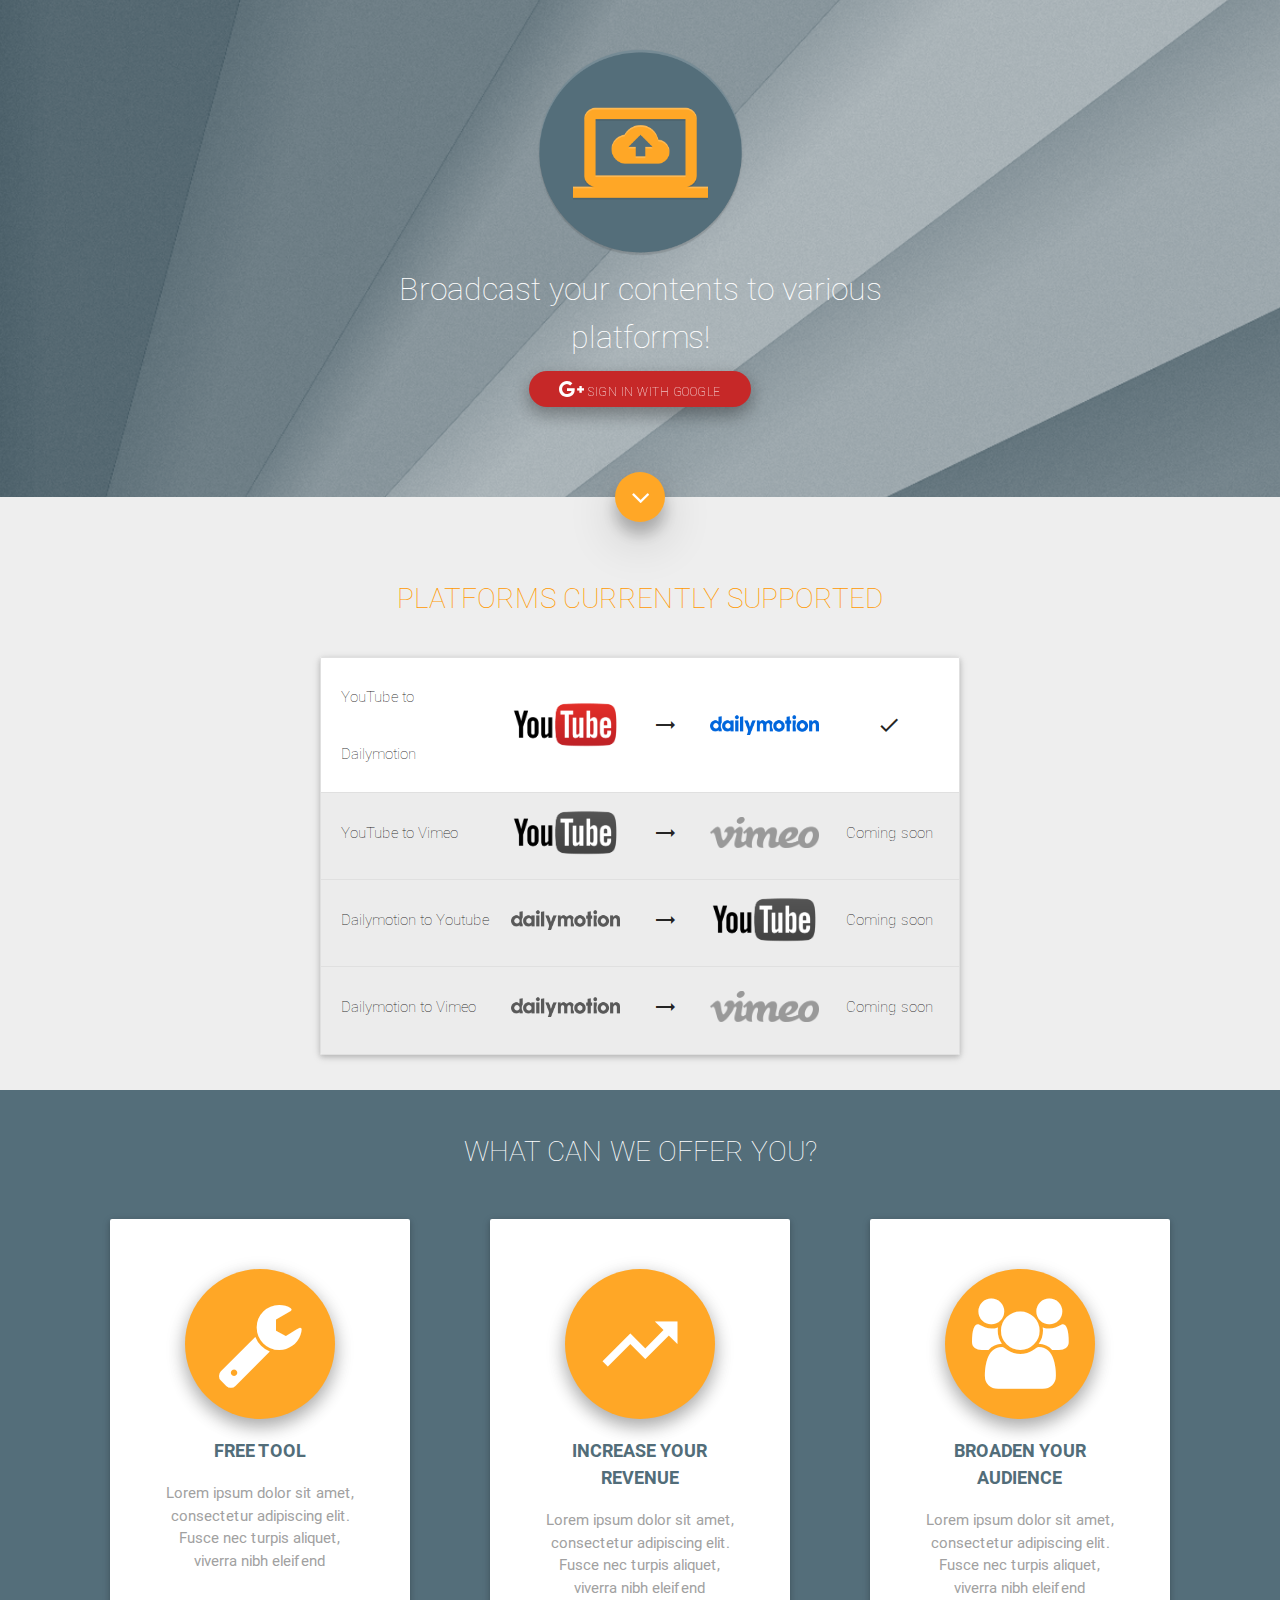
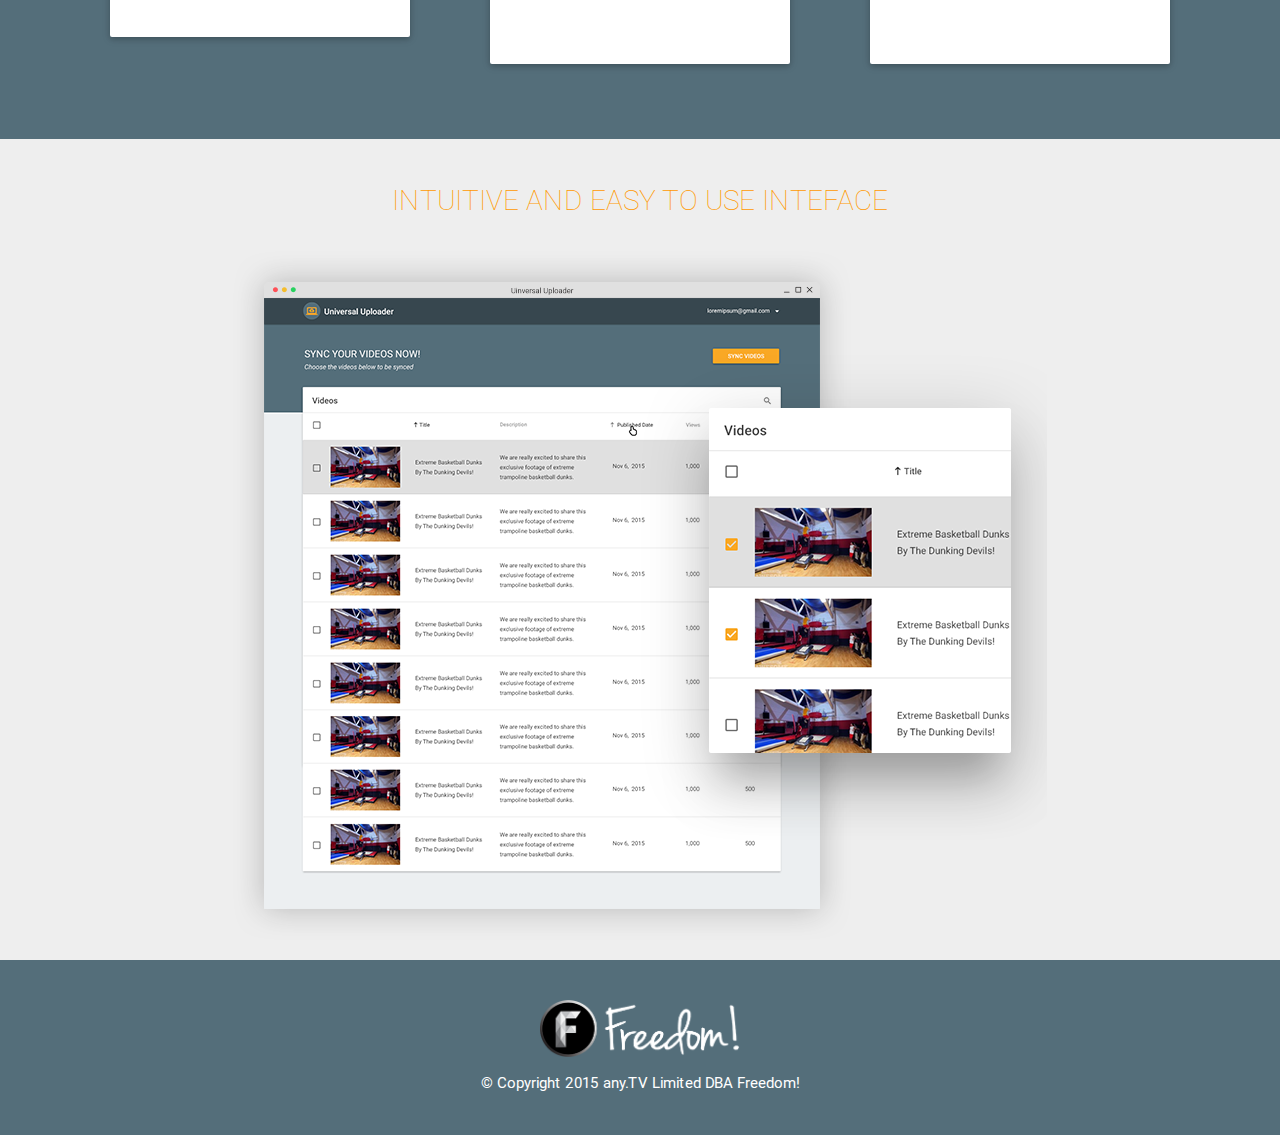
==== index.html @ 1f017063 "initial commit" ====
<html>
	<head>
		<script src="/bower_components/webcomponentsjs/webcomponents-lite.min.js"></script>
		<link rel="stylesheet" href="/bower_components/materialize/dist/css/materialize.min.css">
	    <link rel="import" href="/bower_components/polymer/polymer.html">
	    <link rel="import" href="/bower_components/paper-material/paper-material.html">
	    <link href="https://fonts.googleapis.com/icon?family=Material+Icons" rel="stylesheet">
	    <link rel="stylesheet" href="https://maxcdn.bootstrapcdn.com/font-awesome/4.5.0/css/font-awesome.min.css">
	    <style type="text/css">
	    	/** START BANNER **/
	    	section.banner {
	    		background: url(/assets/banner.png);
	    		background-size: cover;
				background-repeat: no-repeat;
				background-position: center center;
				position: relative;
	    		text-align: center;
	    		padding: 40px 0 90px 0;
	    	}

	    	section.banner img {
	    		width: 225px;
	    		height: 225px;
	    		margin: 0 auto;
	    	}

	    	section.banner .byline {
	    		color: #ffffff;
	    		font-size: 32px;
	    		text-align: center;
	    		margin-top: 0px;
	    		margin-bottom: 10px;
	    	}

	    	section.banner .caret-down {
	    		background-color: #FFA726;
	    		position: absolute;
			    display: block;
			    left: calc(50% - 25px);
			    bottom: -25px;
		        width: 50px;
				height: 50px;
	    	}

	    	section.banner .caret-down i {
	    		line-height: 50px;
	    		font-size: 2em;
	    	}
	    	/** END BANNER **/

	    	/** START SERVICES **/
	    	section.services .card {
	    		padding: 0;
	    	}

	    	section.services .card .inline {
	    		display: inline-block;
	    	}

	    	section.services .collection {
	    		margin: 0;
	    	}

	    	section.services .collection li {
	    		min-height: 87px;
	    		line-height: 57px;
	    	}

	    	section.services .collection > li > .title {
	    		width: 25%;
	    	}

			section.services .collection > li > img {
	    		width: 25%;
	    		padding: 0 20px;
	    	}	    	

	    	section.services .collection > li > * {
	    		vertical-align: middle;
	    	}

	    	section.services .card .logo-youtube {
	    	}

	    	section.services .card .space {
	    		width: 8.33333%;
	    		text-align: center;
	    	}

	    	section.services .card .label {
	    		width: 16.666666%;
	    		text-align: center;
	    	}

	    	section.services .card .disabled {
	    		background: #ECECEC;
	    	}

	    	section.services .card .disabled > img {
	    		filter: none;
				-webkit-filter: grayscale(100%);
				-moz-filter:    grayscale(100%);
				-ms-filter:     grayscale(100%);
				-o-filter:      grayscale(100%);
	    	}

	    	section.services .copy {
	    		color: #FF9900;
	    		margin: 80px 0 30px 0;
	    	}
	    	/** END SERVICES **/

	    	/** START OFFER **/
	    	section.offers {
	    		background: #546E7A;
	    		padding: 40px;
	    	}

	    	section.offers .copy{
	    		color: #ffffff;
	    		margin-bottom: 40px;
	    	}

	    	section.offers .offers-list{
	    		padding: 0 30px;
	    	}

	    	section.offers .offers-list .col{
	    		padding: 0 40px;
	    	}

	    	section.offers .offers-list .col .card {
	    		padding: 50px;
	    		text-align: center;
	    	}

	    	section.offers .offers-list .col .card > .desc {
	    		color: #526D79;
	    		font-size: 18px;
	    		font-weight: bold;
	    	}

	    	section.offers .offers-list .col .card > .full-desc {
	    		color: #A1A1A1;
	    		font-weight: normal;
	    	}

	    	section.offers .offers-list .col .btn-floating{
	    		background: #FFA726;
	    		color: #F57C00;
	    		width: 150;
	    		height: 150;
	    		margin: 0 auto;	
	    	}

	    	section.offers a i {
				font-size: 6em;
				line-height: 150px;
				cursor: default;
			}
	    	/** END OFFER **/

 	    	/** START INTERFACE **/
 	    	section.interface {
 	    		text-align: center;
 	    	}

 	    	section.interface .copy {
 	    		color: #FF9900;
	    		margin: 40px 0 30px 0;
 	    	}
	    	/** END INTERFACE **/

	    	/** START FOOTER **/
	    	footer {
	    		text-align: center;
	    		background: #546E7A;
	    		padding: 40px;
	    	}

	    	footer .copyright{
	    		margin-bottom: 0;
	    		font-weight: normal;
	    		color: #ffffff;
	    	}
	    	/** END FOOTER **/

	    	body {
	    		background: #EEEEEE;
	    		font-weight: lighter;
	    	}

	    	.btn.signin {
	    		background-color: #C62828;
	    		border-radius: 30px;
	    		font-size: 12px;
	    	}

	    	.copy {
	    		font-size: 28px;
	    		text-align: center;
	    	}
	    </style>
	</head>
	<body>
		<section class="banner">
			<img class="logo" src="/assets/universal-uploader-logo.png" />
			<p class="byline">Broadcast your contents to various<br/>platforms!</p>
			<a class="btn waves-effect signin z-depth-2"><i class="fa fa-google-plus"></i> SIGN IN WITH GOOGLE</a>
			<a class="btn-floating z-depth-3 caret-down"><i class="fa fa-2x fa-angle-down"></i></a>
		</section>

		<section class="services">
			<div class="copy">
				PLATFORMS CURRENTLY SUPPORTED
			</div>
			<div class="row">
				<div class="card col m6 push-m3">
					<ul class="collection">
						<li class="collection-item">
							<span class="inline title">YouTube to Dailymotion</span><!--
							--><img class="inline logo-youtube" src="/assets/logo_youtube.png"><!--
							--><i class="inline material-icons space">trending_flat</i><!--
							--><img class="inline logo2" src="/assets/logo_dailymotion1.png"><!--
							--><i class="inline material-icons label">check</i>
						</li>
						<li class="collection-item disabled">
							<span class="inline title">YouTube to Vimeo</span><!--
							--><img class="inline logo-youtube" src="/assets/logo_youtube.png"><!--
							--><i class="inline material-icons space">trending_flat</i><!--
							--><img class="inline logo2" src="/assets/logo_vimeo.png"><!--
							--><span class="inline label">Coming soon</span>
						</li>
						<li class="collection-item disabled">
							<span class="inline title">Dailymotion to Youtube</span><!--
							--><img class="inline logo-youtube" src="/assets/logo_dailymotion1.png"><!--
							--><i class="inline material-icons space">trending_flat</i><!--
							--><img class="inline logo2" src="/assets/logo_youtube.png"><!--
							--><span class="inline label">Coming soon</span>
						</li>
						<li class="collection-item disabled">
							<span class="inline title">Dailymotion to Vimeo</span><!--
							--><img class="inline logo-youtube" src="/assets/logo_dailymotion1.png"><!--
							--><i class="inline material-icons space">trending_flat</i><!--
							--><img class="inline logo2" src="/assets/logo_vimeo.png"><!--
							--><span class="inline label">Coming soon</span>
						</li>
					</ul>
				</div>
			</div>
		</section>

		<section class="offers">
			<div class="copy">
				WHAT CAN WE OFFER YOU?
			</div>
			<div class="row offers-list">
				<div class="col s12 m12 l4">
					<div class="card">
						<a class="btn-floating z-depth-2"><i class="fa fa-wrench"></i></a>
						<p class="desc">FREE TOOL</p>
						<p class="full-desc">Lorem ipsum dolor sit amet, consectetur adipiscing elit. Fusce nec turpis aliquet, viverra nibh eleifend</p>
					</div>
				</div>

				<div class="col s12 m12 l4">
					<div class="card">
						<a class="btn-floating z-depth-2"><i class="material-icons">trending_up</i></a>
						<p class="desc">INCREASE YOUR REVENUE</p>
						<p class="full-desc">Lorem ipsum dolor sit amet, consectetur adipiscing elit. Fusce nec turpis aliquet, viverra nibh eleifend</p>
					</div>
				</div>

				<div class="col s12 m12 l4">
					<div class="card">
						<a class="btn-floating z-depth-2"><i class="fa fa-group"></i></a>
						<p class="desc">BROADEN YOUR AUDIENCE</p>
						<p class="full-desc">Lorem ipsum dolor sit amet, consectetur adipiscing elit. Fusce nec turpis aliquet, viverra nibh eleifend</p>
					</div>
				</div>
			</div>
		</section>

		<section class="interface">
			<div class="copy">
				INTUITIVE AND EASY TO USE INTEFACE
			</div>
			<div class="row">
				<img src="/assets/sample-interface.png" />
			</div>
		</section>

		<footer>
			<img width="200" src="/assets/logo_freedom.png"/>
			<p class="copyright">&copy; Copyright 2015 any.TV Limited DBA Freedom!</p>
		</footer>

		<script src="/bower_components/jquery/dist/jquery.min.js"></script>
		<script src="/bower_components/materialize/dist/js/materialize.min.js"></script>
	</body>
</html>
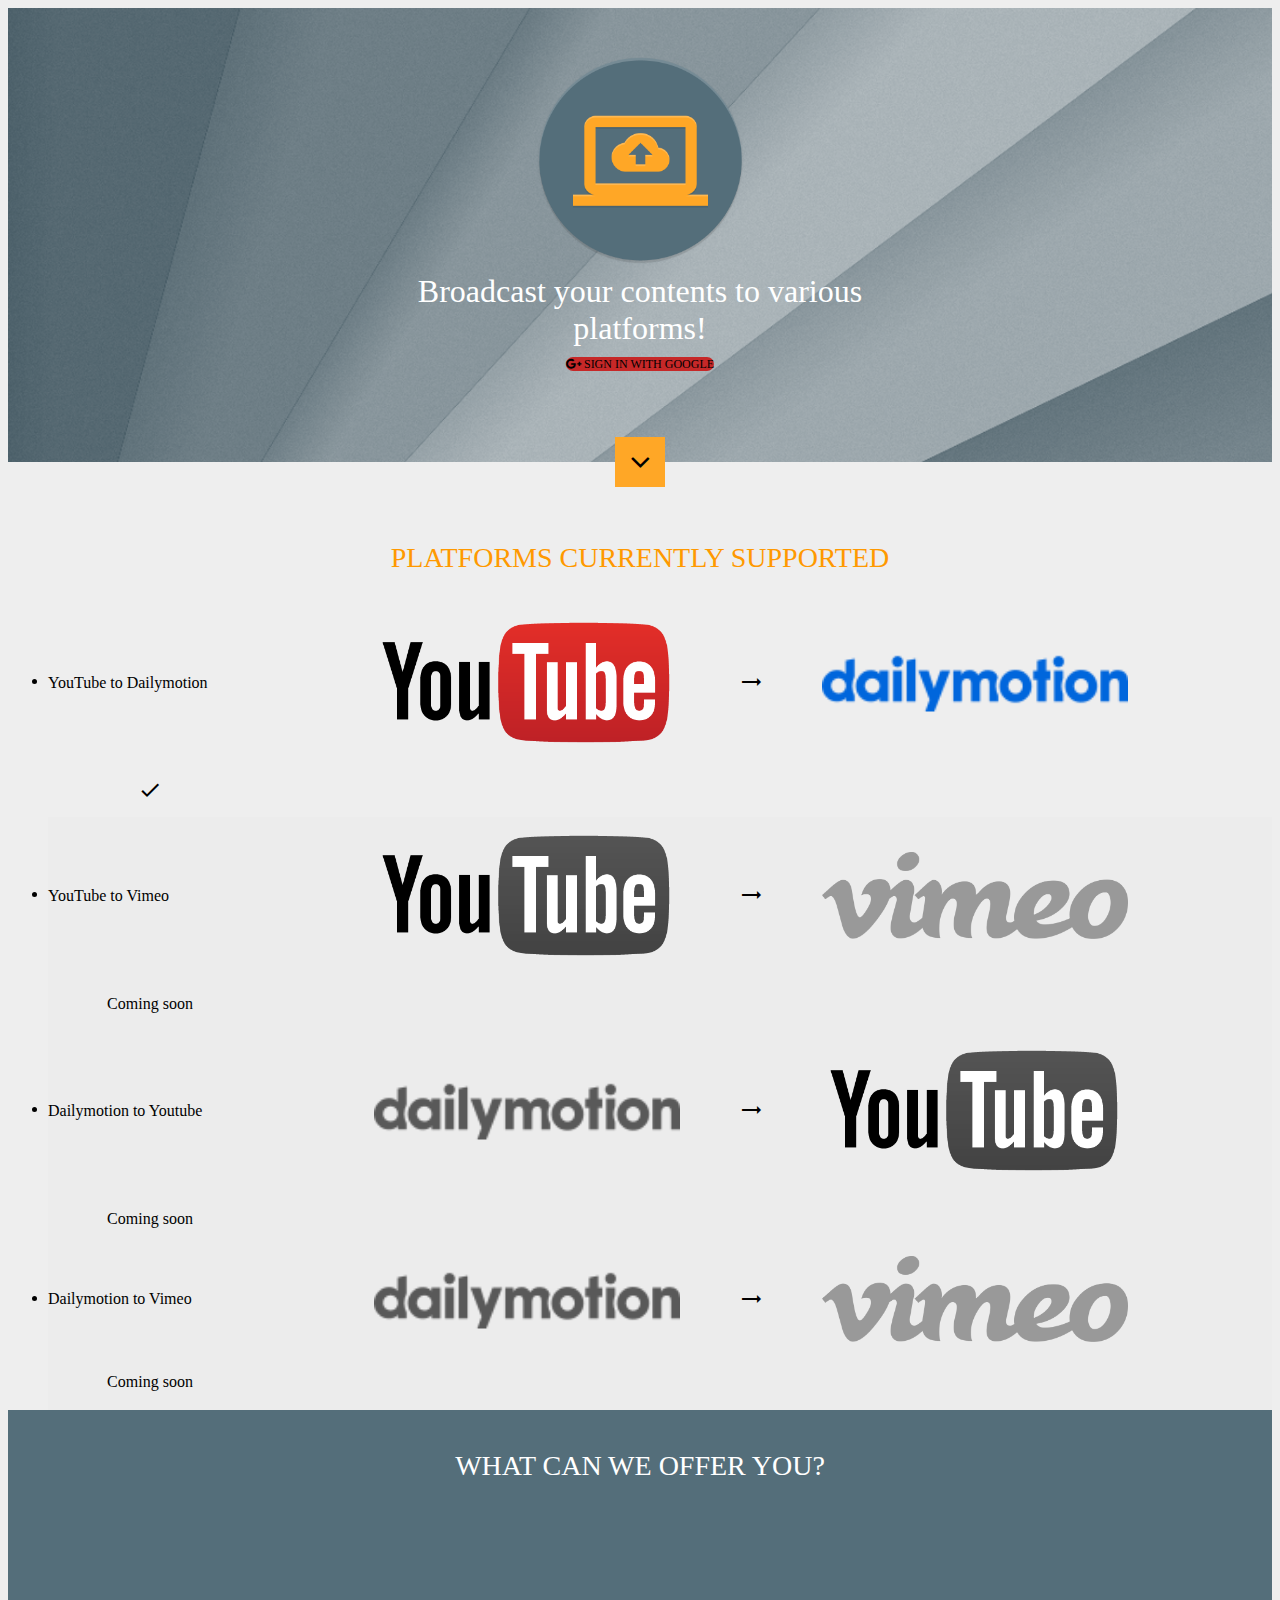
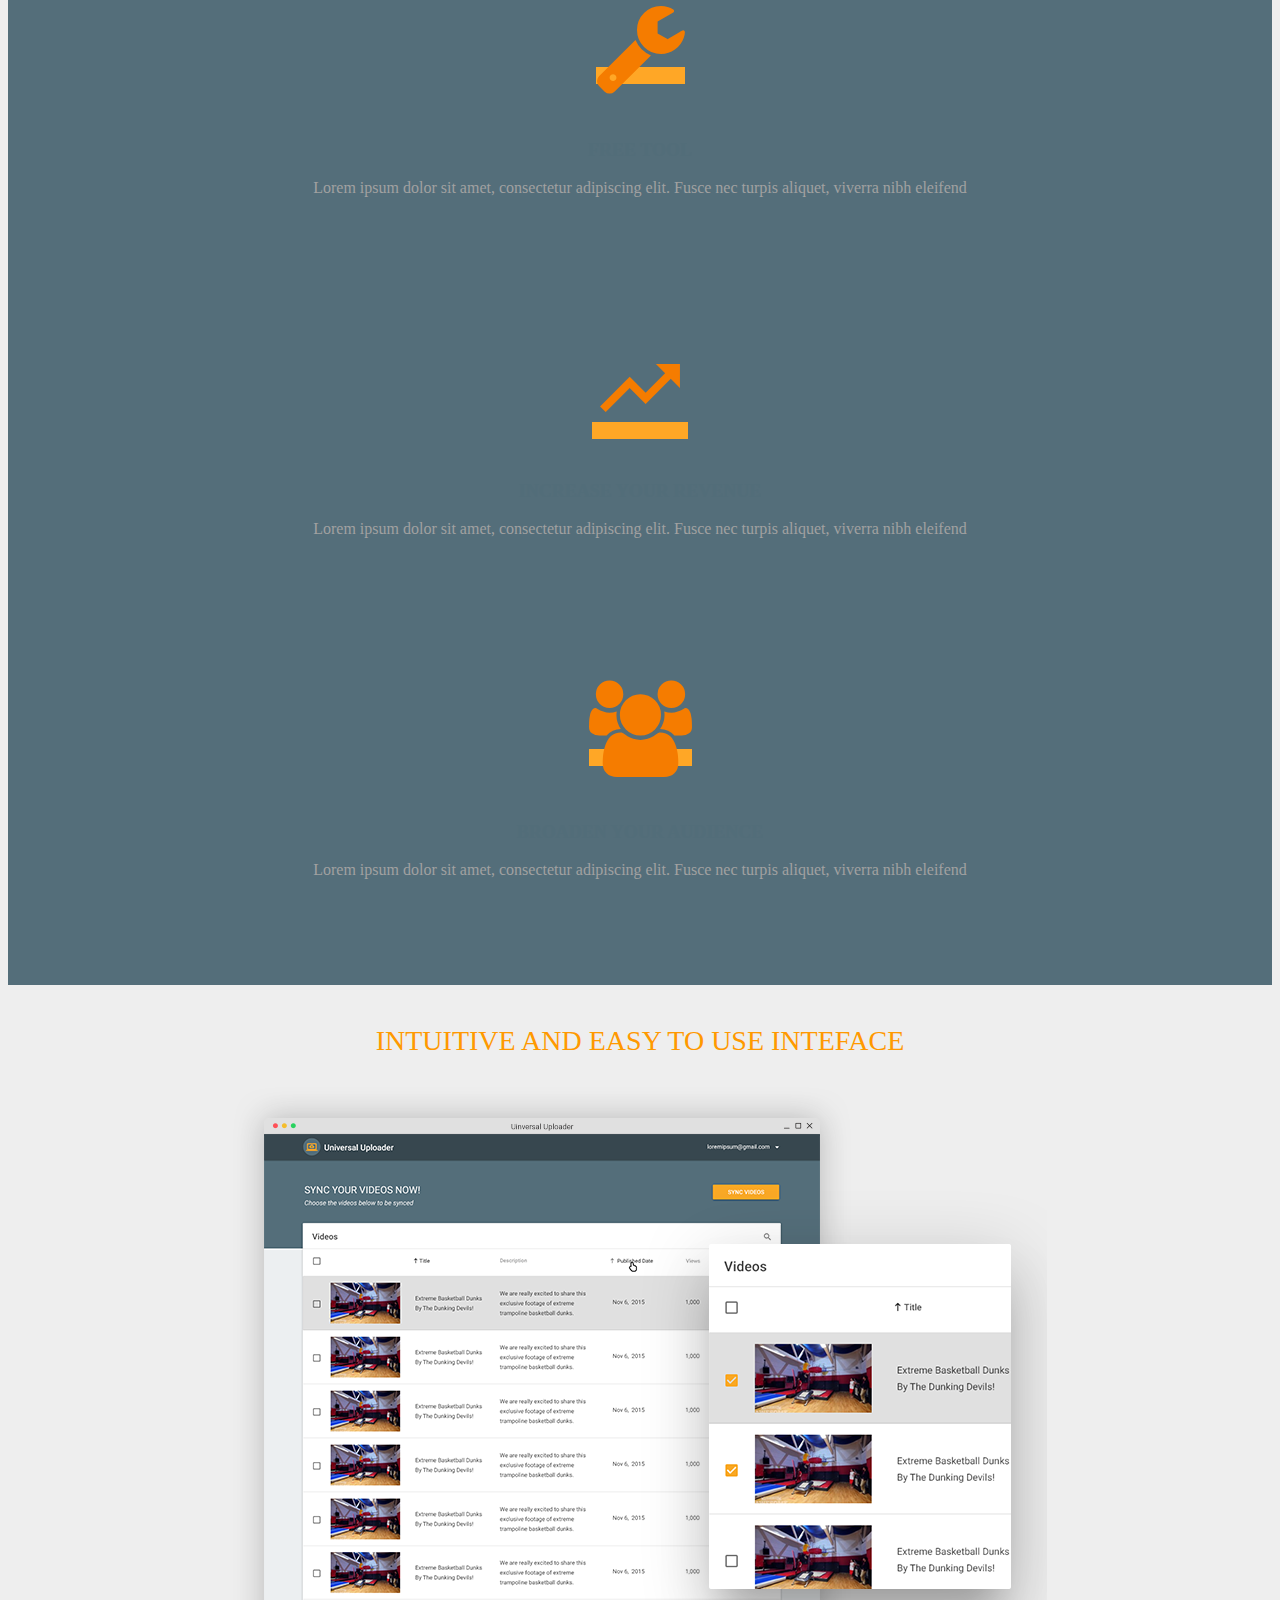
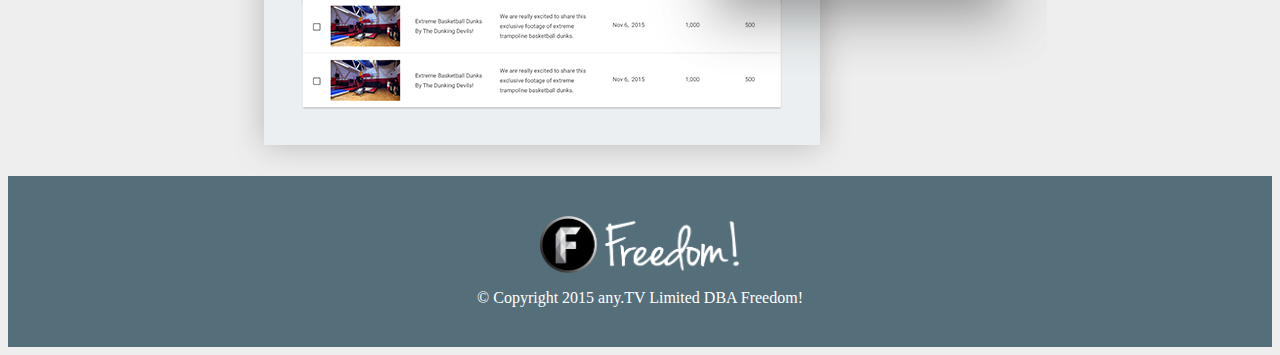
==== commit 68202029: "moved styles to a separate file" ====
--- a/index.html
+++ b/index.html
@@ -1,206 +1,12 @@
 <html>
 	<head>
 		<script src="/bower_components/webcomponentsjs/webcomponents-lite.min.js"></script>
+		<link rel="stylesheet" href="/assets/styles/style.css">
 		<link rel="stylesheet" href="/bower_components/materialize/dist/css/materialize.min.css">
 	    <link rel="import" href="/bower_components/polymer/polymer.html">
 	    <link rel="import" href="/bower_components/paper-material/paper-material.html">
 	    <link href="https://fonts.googleapis.com/icon?family=Material+Icons" rel="stylesheet">
 	    <link rel="stylesheet" href="https://maxcdn.bootstrapcdn.com/font-awesome/4.5.0/css/font-awesome.min.css">
-	    <style type="text/css">
-	    	/** START BANNER **/
-	    	section.banner {
-	    		background: url(/assets/banner.png);
-	    		background-size: cover;
-				background-repeat: no-repeat;
-				background-position: center center;
-				position: relative;
-	    		text-align: center;
-	    		padding: 40px 0 90px 0;
-	    	}
-
-	    	section.banner img {
-	    		width: 225px;
-	    		height: 225px;
-	    		margin: 0 auto;
-	    	}
-
-	    	section.banner .byline {
-	    		color: #ffffff;
-	    		font-size: 32px;
-	    		text-align: center;
-	    		margin-top: 0px;
-	    		margin-bottom: 10px;
-	    	}
-
-	    	section.banner .caret-down {
-	    		background-color: #FFA726;
-	    		position: absolute;
-			    display: block;
-			    left: calc(50% - 25px);
-			    bottom: -25px;
-		        width: 50px;
-				height: 50px;
-	    	}
-
-	    	section.banner .caret-down i {
-	    		line-height: 50px;
-	    		font-size: 2em;
-	    	}
-	    	/** END BANNER **/
-
-	    	/** START SERVICES **/
-	    	section.services .card {
-	    		padding: 0;
-	    	}
-
-	    	section.services .card .inline {
-	    		display: inline-block;
-	    	}
-
-	    	section.services .collection {
-	    		margin: 0;
-	    	}
-
-	    	section.services .collection li {
-	    		min-height: 87px;
-	    		line-height: 57px;
-	    	}
-
-	    	section.services .collection > li > .title {
-	    		width: 25%;
-	    	}
-
-			section.services .collection > li > img {
-	    		width: 25%;
-	    		padding: 0 20px;
-	    	}	    	
-
-	    	section.services .collection > li > * {
-	    		vertical-align: middle;
-	    	}
-
-	    	section.services .card .logo-youtube {
-	    	}
-
-	    	section.services .card .space {
-	    		width: 8.33333%;
-	    		text-align: center;
-	    	}
-
-	    	section.services .card .label {
-	    		width: 16.666666%;
-	    		text-align: center;
-	    	}
-
-	    	section.services .card .disabled {
-	    		background: #ECECEC;
-	    	}
-
-	    	section.services .card .disabled > img {
-	    		filter: none;
-				-webkit-filter: grayscale(100%);
-				-moz-filter:    grayscale(100%);
-				-ms-filter:     grayscale(100%);
-				-o-filter:      grayscale(100%);
-	    	}
-
-	    	section.services .copy {
-	    		color: #FF9900;
-	    		margin: 80px 0 30px 0;
-	    	}
-	    	/** END SERVICES **/
-
-	    	/** START OFFER **/
-	    	section.offers {
-	    		background: #546E7A;
-	    		padding: 40px;
-	    	}
-
-	    	section.offers .copy{
-	    		color: #ffffff;
-	    		margin-bottom: 40px;
-	    	}
-
-	    	section.offers .offers-list{
-	    		padding: 0 30px;
-	    	}
-
-	    	section.offers .offers-list .col{
-	    		padding: 0 40px;
-	    	}
-
-	    	section.offers .offers-list .col .card {
-	    		padding: 50px;
-	    		text-align: center;
-	    	}
-
-	    	section.offers .offers-list .col .card > .desc {
-	    		color: #526D79;
-	    		font-size: 18px;
-	    		font-weight: bold;
-	    	}
-
-	    	section.offers .offers-list .col .card > .full-desc {
-	    		color: #A1A1A1;
-	    		font-weight: normal;
-	    	}
-
-	    	section.offers .offers-list .col .btn-floating{
-	    		background: #FFA726;
-	    		color: #F57C00;
-	    		width: 150;
-	    		height: 150;
-	    		margin: 0 auto;	
-	    	}
-
-	    	section.offers a i {
-				font-size: 6em;
-				line-height: 150px;
-				cursor: default;
-			}
-	    	/** END OFFER **/
-
- 	    	/** START INTERFACE **/
- 	    	section.interface {
- 	    		text-align: center;
- 	    	}
-
- 	    	section.interface .copy {
- 	    		color: #FF9900;
-	    		margin: 40px 0 30px 0;
- 	    	}
-	    	/** END INTERFACE **/
-
-	    	/** START FOOTER **/
-	    	footer {
-	    		text-align: center;
-	    		background: #546E7A;
-	    		padding: 40px;
-	    	}
-
-	    	footer .copyright{
-	    		margin-bottom: 0;
-	    		font-weight: normal;
-	    		color: #ffffff;
-	    	}
-	    	/** END FOOTER **/
-
-	    	body {
-	    		background: #EEEEEE;
-	    		font-weight: lighter;
-	    	}
-
-	    	.btn.signin {
-	    		background-color: #C62828;
-	    		border-radius: 30px;
-	    		font-size: 12px;
-	    	}
-
-	    	.copy {
-	    		font-size: 28px;
-	    		text-align: center;
-	    	}
-	    </style>
 	</head>
 	<body>
 		<section class="banner">
--- a/assets/styles/style.css
+++ b/assets/styles/style.css
@@ -0,0 +1,225 @@
+/** START BANNER **/
+section.banner {
+	background: url(/assets/banner.png);
+	background-size: cover;
+	background-repeat: no-repeat;
+	background-position: center center;
+	position: relative;
+	text-align: center;
+	padding: 40px 0 90px 0;
+}
+
+section.banner img {
+	width: 225px;
+	height: 225px;
+	margin: 0 auto;
+}
+
+section.banner .byline {
+	color: #ffffff;
+	font-size: 32px;
+	text-align: center;
+	margin-top: 0px;
+	margin-bottom: 10px;
+}
+
+section.banner .caret-down {
+	background-color: #FFA726;
+	position: absolute;
+    display: block;
+    left: calc(50% - 25px);
+    bottom: -25px;
+    width: 50px;
+	height: 50px;
+}
+
+section.banner .caret-down i {
+	line-height: 50px;
+	font-size: 2em;
+}
+/** END BANNER **/
+
+/** START SERVICES **/
+section.services .card {
+	padding: 0;
+}
+
+section.services .card .inline {
+	display: inline-block;
+}
+
+section.services .collection {
+	margin: 0;
+}
+
+section.services .collection li {
+	min-height: 87px;
+	line-height: 57px;
+}
+
+section.services .collection > li > .title {
+	width: 25%;
+}
+
+section.services .collection > li > img {
+	width: 25%;
+	padding: 0 20px;
+}	    	
+
+section.services .collection > li > * {
+	vertical-align: middle;
+}
+
+section.services .card .logo-youtube {
+}
+
+section.services .card .space {
+	width: 8.33333%;
+	text-align: center;
+}
+
+section.services .card .label {
+	width: 16.666666%;
+	text-align: center;
+}
+
+section.services .card .disabled {
+	background: #ECECEC;
+}
+
+section.services .card .disabled > img {
+	filter: none;
+	-webkit-filter: grayscale(100%);
+	-moz-filter:    grayscale(100%);
+	-ms-filter:     grayscale(100%);
+	-o-filter:      grayscale(100%);
+}
+
+section.services .copy {
+	color: #FF9900;
+	margin: 80px 0 30px 0;
+}
+/** END SERVICES **/
+
+/** START OFFER **/
+section.offers {
+	background: #546E7A;
+	padding: 40px;
+}
+
+section.offers .copy{
+	color: #ffffff;
+	margin-bottom: 40px;
+}
+
+section.offers .offers-list{
+	padding: 0 30px;
+}
+
+section.offers .offers-list .col{
+	padding: 0 40px;
+}
+
+section.offers .offers-list .col .card {
+	padding: 50px;
+	text-align: center;
+}
+
+section.offers .offers-list .col .card > .desc {
+	color: #526D79;
+	font-size: 18px;
+	font-weight: bold;
+}
+
+section.offers .offers-list .col .card > .full-desc {
+	color: #A1A1A1;
+	font-weight: normal;
+}
+
+section.offers .offers-list .col .btn-floating{
+	background: #FFA726;
+	color: #F57C00;
+	width: 150;
+	height: 150;
+	margin: 0 auto;	
+}
+
+section.offers a i {
+	font-size: 6em;
+	line-height: 150px;
+	cursor: default;
+}
+/** END OFFER **/
+
+	/** START INTERFACE **/
+	section.interface {
+		text-align: center;
+	}
+
+	section.interface .copy {
+		color: #FF9900;
+	margin: 40px 0 30px 0;
+	}
+/** END INTERFACE **/
+
+/** START FOOTER **/
+footer {
+	text-align: center;
+	background: #546E7A;
+	padding: 40px;
+}
+
+footer .copyright{
+	margin-bottom: 0;
+	font-weight: normal;
+	color: #ffffff;
+}
+/** END FOOTER **/
+/** START LOGIN **/
+section.login {          
+	position: absolute;
+	left: 50%;
+	top: 50%;
+	transform: translate(-50%, -50%);
+	-webkit-transform: translate(-50%, -50%);
+	-moz-transform: translate(-50%, -50%);
+	-ms-transform: translate(-50%, -50%);
+}
+
+section.login .row .card-content {
+	width: 300px;
+}
+
+section.login img {
+	padding: 60px 0;
+}
+
+section.login .card-action a {
+	background: #0066DC;
+	margin: 0;
+	color: #ffffff;
+	font-size: 10px;
+	font-weight: normal;
+}
+/** END LOGIN **/
+
+body {
+	background: #EEEEEE;
+	font-weight: lighter;
+}
+
+body.dark {
+	background: #344750;
+	text-align: center;
+}
+
+.btn.signin {
+	background-color: #C62828;
+	border-radius: 30px;
+	font-size: 12px;
+}
+
+.copy {
+	font-size: 28px;
+	text-align: center;
+}